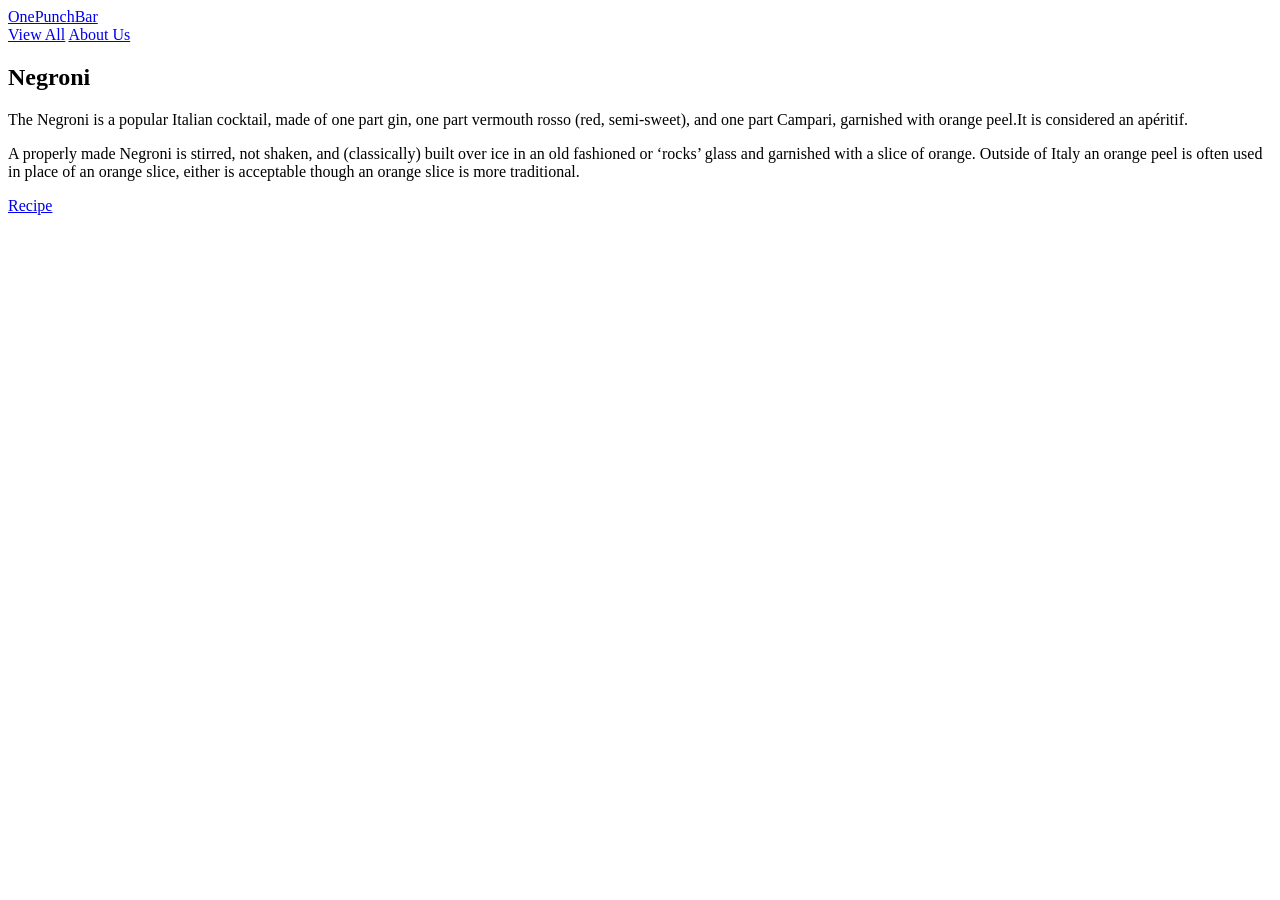
==== assgn8/cocktail1.html @ 6fc33e9c "final project final project" ====
<!DOCTYPE html>
<html lang="en">
<head>
    <title>Negroni</title>
        <meta charset="UTF-8">
        <meta name="viewport" content="width=device-width, initial-scale=1">
        <link rel="stylesheet" type="text/css" href="Cocktail1.css">
        <script src="cocktail1.js"></script>
        <link href="https://fonts.googleapis.com/css?family=Nanum+Myeongjo&display=swap" rel="stylesheet">

</head>

<body data-0="background-position:0px 0px;" data-100000="background-position:0px -50000px;">

    <!-- parallel scroll test -->
     <div id="skrollr-body"></div>

    

    <!-- top nav -->
    <div class="header">
		  <a href="home.html" class="logo">OnePunchBar</a>
		  <div class="header-right">
		    <a class="active" href="#home">View All</a>
		    <a href="#about">About Us</a>
		  </div>
    </div>
    <!-- shrink name title -->
    <div id="name-bg">
        <h2 id="cocktail-name">Negroni</h2>
    </div>

    <div class="spacer"></div>

    <!-- description 1 -->
    <div class="info" id="section1">
        <p>The Negroni is a popular Italian cocktail, made of one part gin, one part vermouth rosso (red, semi-sweet), and one part Campari, garnished with orange peel.It is considered an apéritif. </p>
    </div>
    <div class="spacer"></div>

    <div class="info" id="section1">
        <p>A properly made Negroni is stirred, not shaken, and (classically) built over ice in an old fashioned or ‘rocks’ glass and garnished with a slice of orange. Outside of Italy an orange peel is often used in place of an orange slice, either is acceptable though an orange slice is more traditional. </p>
    </div>

    <!-- go to recipie btn -->
    <div class="recipe">
        <a href="recipe.html" id="recipe-btn">Recipe</a>
    </div>

    <!-- parallel scroll effect -->
    <div class="parallax"></div>


    <!-- scroll indicator-->
    <div class="indicator">
        <div class="progress-container">
            <div class="progress-bar" id="myBar"></div>
        </div>  
    </div>

   <script type="text/javascript" src="skrollr.min.js"></script>
    <script type="text/javascript">
    skrollr.init({
        forceHeight: false
    });
    </script>
  
</body>



</html>
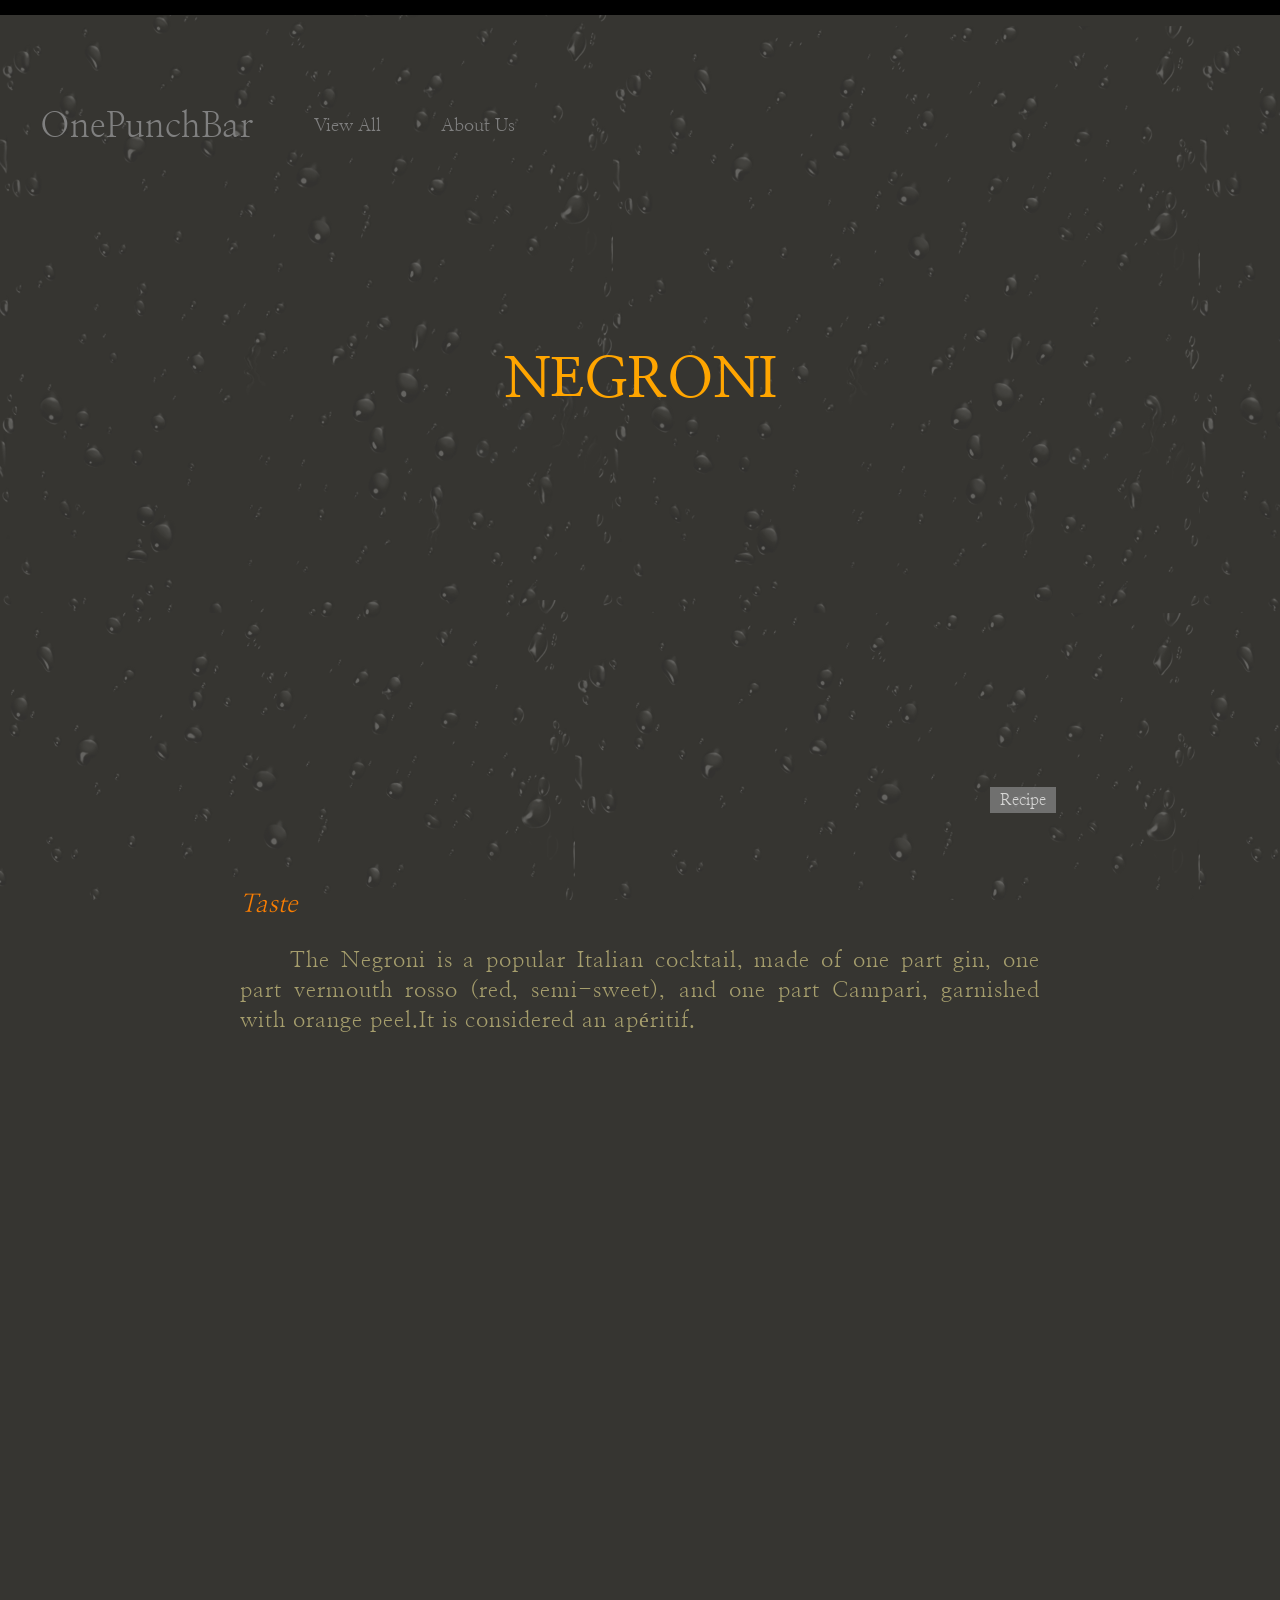
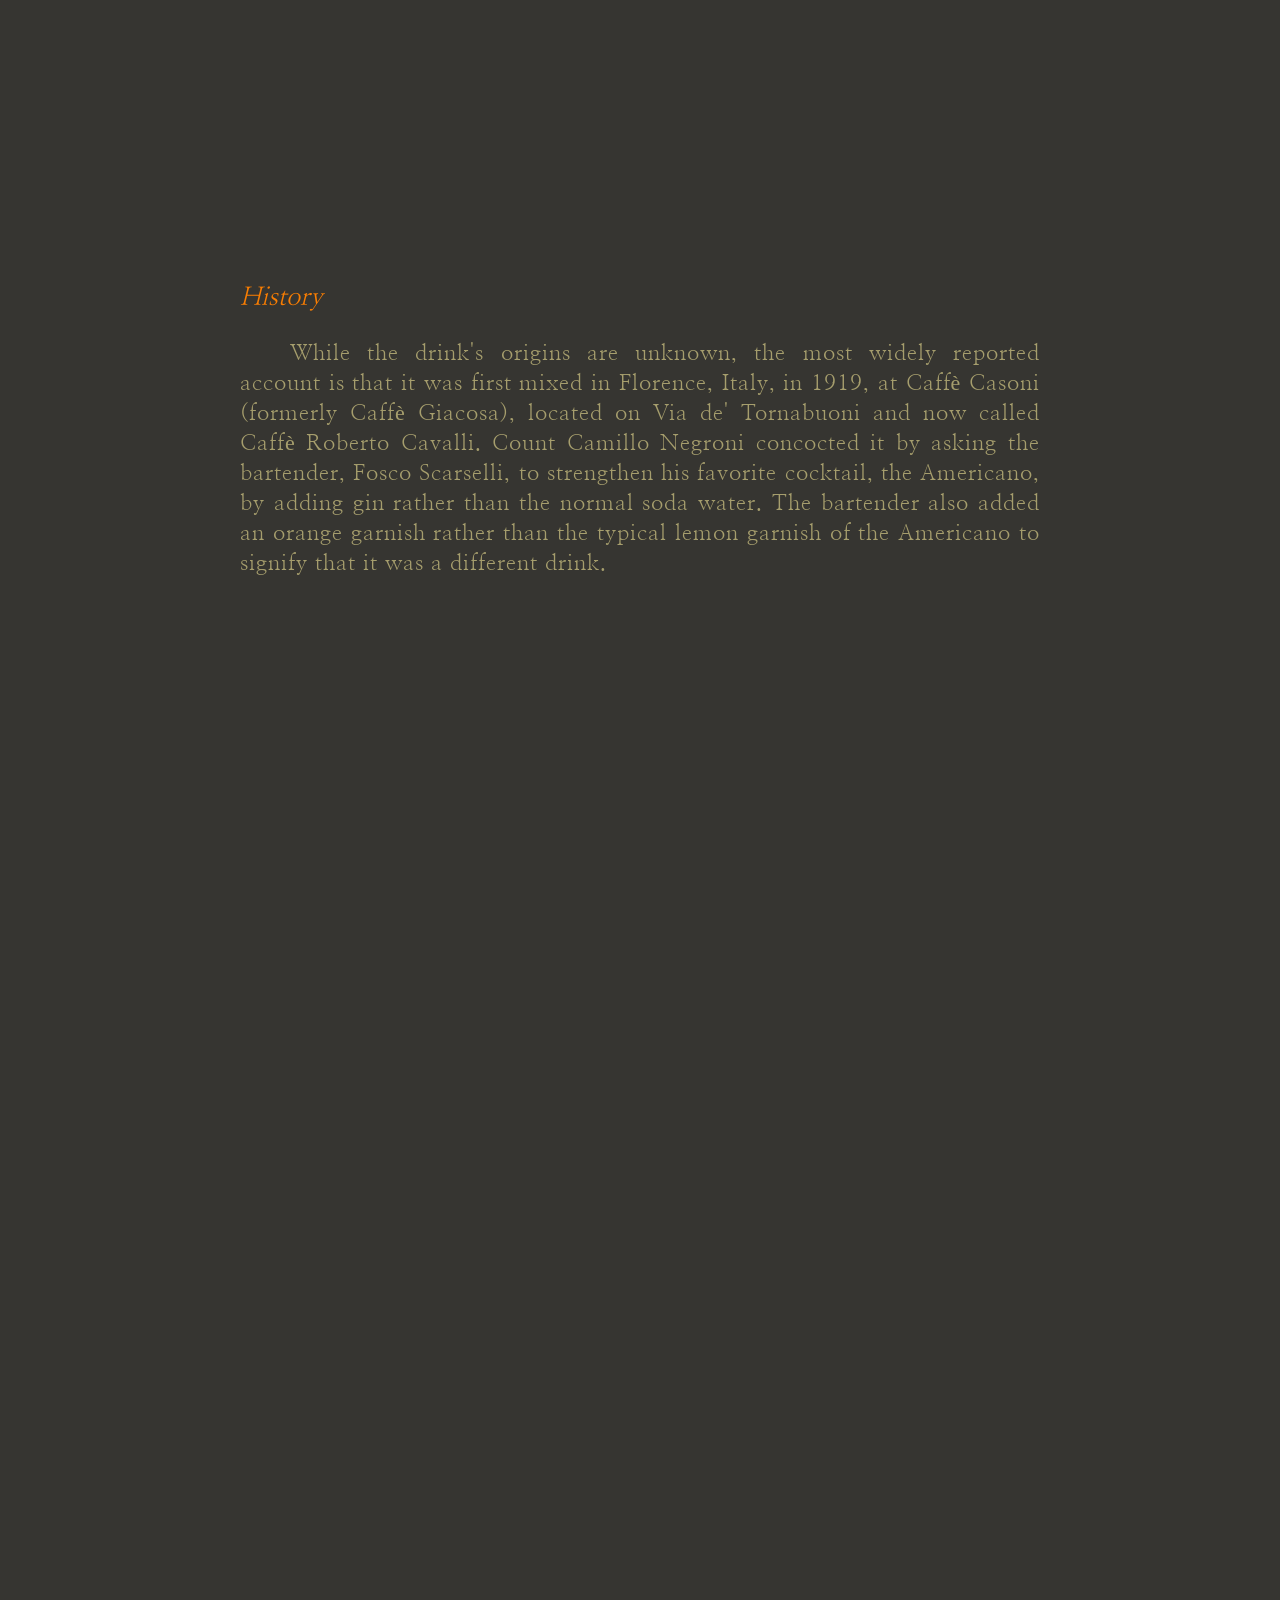
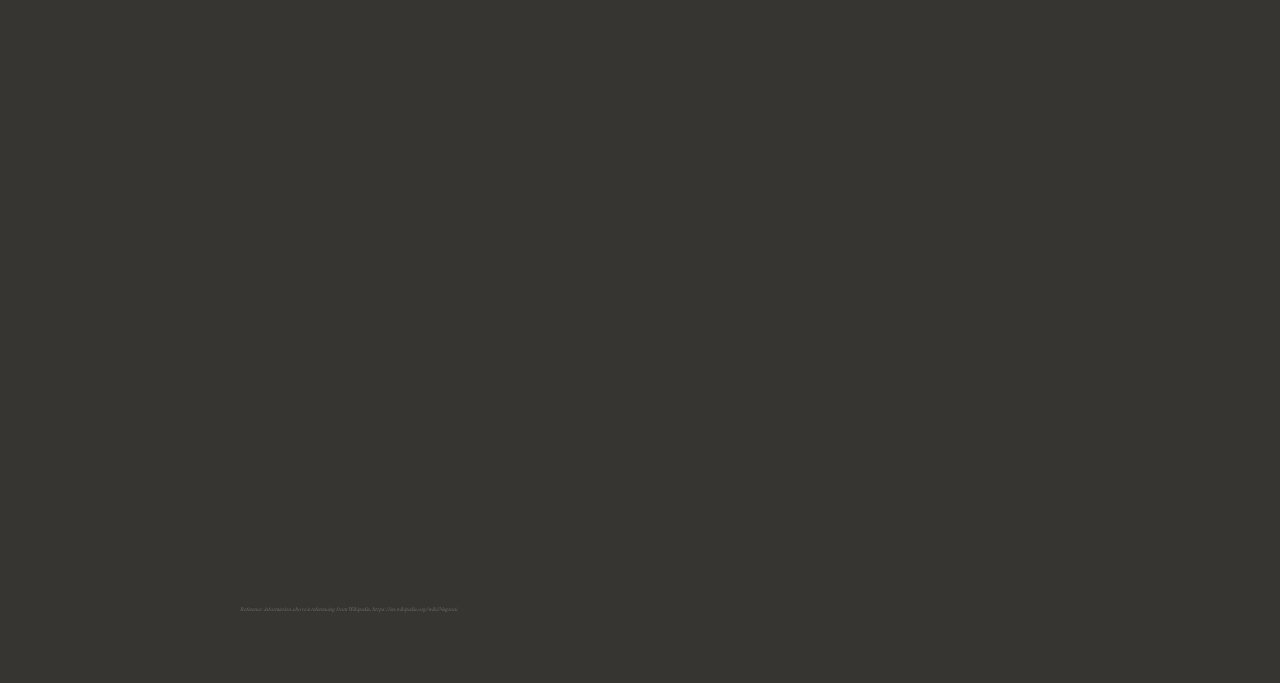
==== commit d49fcd76: "update" ====
--- a/assgn8/cocktail1.html
+++ b/assgn8/cocktail1.html
@@ -4,9 +4,9 @@
     <title>Negroni</title>
         <meta charset="UTF-8">
         <meta name="viewport" content="width=device-width, initial-scale=1">
-        <link rel="stylesheet" type="text/css" href="Cocktail1.css">
-        <script src="cocktail1.js"></script>
-        <link href="https://fonts.googleapis.com/css?family=Nanum+Myeongjo&display=swap" rel="stylesheet">
+        <link rel="stylesheet" type="text/css" href="Assets/cocktail/cocktail1.css">
+        <script src="Assets/cocktail/cocktail1.js"></script>
+        <link href="https://fonts.googleapis.com/css?family=Nanum+Myeongjo&display=swap" rel="stylesheet"></link>
 
 </head>
 
@@ -15,13 +15,11 @@
     <!-- parallel scroll test -->
      <div id="skrollr-body"></div>
 
-    
-
     <!-- top nav -->
     <div class="header">
 		  <a href="home.html" class="logo">OnePunchBar</a>
 		  <div class="header-right">
-		    <a class="active" href="#home">View All</a>
+		    <a href="#home">View All</a>
 		    <a href="#about">About Us</a>
 		  </div>
     </div>
@@ -34,12 +32,14 @@
 
     <!-- description 1 -->
     <div class="info" id="section1">
+        <h3>Taste</h3>
         <p>The Negroni is a popular Italian cocktail, made of one part gin, one part vermouth rosso (red, semi-sweet), and one part Campari, garnished with orange peel.It is considered an apéritif. </p>
     </div>
     <div class="spacer"></div>
 
     <div class="info" id="section1">
-        <p>A properly made Negroni is stirred, not shaken, and (classically) built over ice in an old fashioned or ‘rocks’ glass and garnished with a slice of orange. Outside of Italy an orange peel is often used in place of an orange slice, either is acceptable though an orange slice is more traditional. </p>
+        <h3>History</h3>
+        <p>While the drink's origins are unknown, the most widely reported account is that it was first mixed in Florence, Italy, in 1919, at Caffè Casoni (formerly Caffè Giacosa), located on Via de' Tornabuoni and now called Caffè Roberto Cavalli. Count Camillo Negroni concocted it by asking the bartender, Fosco Scarselli, to strengthen his favorite cocktail, the Americano, by adding gin rather than the normal soda water. The bartender also added an orange garnish rather than the typical lemon garnish of the Americano to signify that it was a different drink. </p>
     </div>
 
     <!-- go to recipie btn -->
@@ -47,8 +47,12 @@
         <a href="recipe.html" id="recipe-btn">Recipe</a>
     </div>
 
-    <!-- parallel scroll effect -->
+    <!-- pic -->
     <div class="parallax"></div>
+
+    <div class="info" id="section1">
+        <h4>Reference: information above is referencing from Wikipedia, https://en.wikipedia.org/wiki/Negroni</h4>
+    </div>
 
 
     <!-- scroll indicator-->
@@ -58,7 +62,7 @@
         </div>  
     </div>
 
-   <script type="text/javascript" src="skrollr.min.js"></script>
+   <script type="text/javascript" src="Assets/skrollr.min.js"></script>
     <script type="text/javascript">
     skrollr.init({
         forceHeight: false
--- a/assgn8/Assets/cocktail/cocktail1.css
+++ b/assgn8/Assets/cocktail/cocktail1.css
@@ -0,0 +1,209 @@
+* {box-sizing: border-box;}
+/*background effect*/
+body {
+  background:url("bubbles5.png") repeat fixed;
+  align-content: center;
+  margin: 5% 0%;
+  font-family: 'Nanum Myeongjo', serif;
+  align-content: center;
+  background-color: #363531;
+}
+#center {
+  width:90%;
+  padding:1em;
+  margin:1em auto;
+  border:1px solid #bbb;
+
+}
+html {
+  scroll-behavior: smooth;
+}
+
+.header {
+  overflow: hidden;
+  padding: 20px 10px;
+  position: fixed;
+  z-index: 10;
+
+}
+
+.header a {
+  float: left;
+  color: grey;
+  text-align: center;
+  padding: 30px;
+  text-decoration: none;
+  font-size: 18px; 
+  line-height: 25px;
+  border-radius: 4px;
+  font-weight: 300;
+}
+
+.header .logo {
+  font-size: 35px;
+  color: grey;
+}
+
+.header a:hover {
+  color: orange;
+}
+
+.header a.active {
+  color: white;
+  font-weight: 600;
+}
+
+.header-right {
+  float: right;
+}
+
+@media screen and (max-width: 500px) {
+  .header a {
+    float: none;
+    display: block;
+    text-align: left;
+  }
+  
+  .header-right {
+    float: none;
+  }
+}
+
+/*info text*/
+.info{
+  padding-top: 300px;
+  align-content: center;
+  width: 70%;
+  max-width: 800px;
+  margin: auto;
+  top: 300px;
+  height: 600;
+
+}
+
+.info p{
+  text-indent: 50px;
+  text-align: justify;
+  letter-spacing: 1px;
+  line-height: 30px;
+  color: #a69e6d;
+  font-size: 22px;
+  font-weight: 100;
+}
+
+.info h3{
+  color:#fa7e02;
+  font-size: 25px;
+  font-weight: 300;
+  font-style: italic;
+}
+.info h4{
+  color:grey;
+  font-size: 5px;
+  font-weight: 100;
+  font-style: italic;
+}
+
+/*spacer*/
+.spacer {
+  min-height: 500px; 
+}
+
+
+/*recipie btn*/
+.recipe{
+  position: fixed;
+  bottom: 10%;
+  right: 15%;
+  width: 100px;
+  font-weight: 500;
+  z-index: 100;
+  text-decoration: none;
+
+}
+.recipe a {
+  background-color: grey;
+  color: white;
+  padding: 5px 10px;
+  text-align: center;
+  font-size: 16px;
+  margin: 4px 2px;
+  opacity: 0.8;
+  transition: 0.1s;
+  text-decoration: none;
+}
+.recipe a :hover {
+  background-color: orange;
+  transition: 0.1s;
+}
+
+
+/*scroll effect*/
+html {
+  scroll-behavior: smooth;
+}
+
+
+/*parallel scrolling*/
+.parallax {
+  background-image: url("negroni2.png");
+  min-height: 700px; 
+  background-attachment: scroll;
+  background-position: center;
+  background-repeat: no-repeat;
+  background-size: auto;
+  margin-top: 600px;
+  opacity: 0.5;
+}
+
+/*shrink title test*/
+#name-bg {
+  overflow: hidden;
+  padding: 300px 0px;
+  transition: 0.4s;
+  position: fixed;
+  width: 100%;
+  top: 0;
+  z-index: 0.5;
+  align-content: center;
+  margin: auto;
+}
+
+#name-bg #cocktail-name {
+  font-size: 75px;
+  font-weight: 600;
+  text-align: center;
+  text-transform: uppercase;
+  color: orange;
+  transition: 0.8s;
+  align-content: center;
+}
+
+@media screen and (max-width: 100%) {
+  #name-bg {
+    padding: 20px 0px !important;
+    align-content: center;
+    margin: auto;
+  }
+}
+
+/*scroll indicator*/
+.indicator {
+  position: fixed;
+  top: 0;
+  z-index: 1;
+  width: 100%;
+  background-color: black;
+}
+
+.progress-container {
+  width: 100%;
+  height: 15px;
+  background: black;
+}
+
+.progress-bar {
+  height: 15px;
+  background: #ffc66b;
+  width: 0%;
+}
